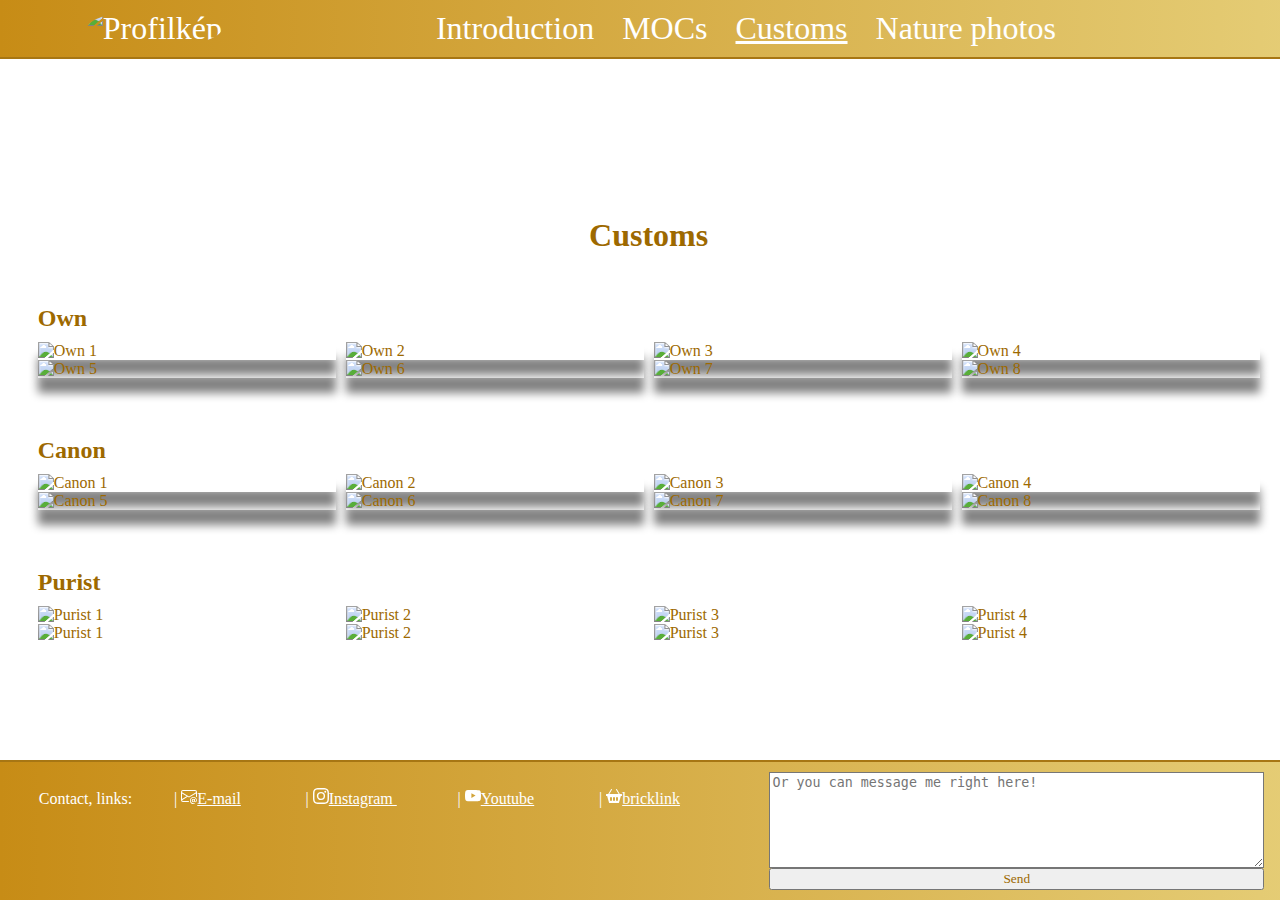
==== customs.html @ 02042640 "Update customs.html" ====
<!DOCTYPE html>
<html lang="en">
<head>
    <meta charset="UTF-8">
    <meta name="viewport" content="width=device-width, initial-scale=1.0">
    <title>WMI productions/Customs</title>
    <link rel="stylesheet" href="style.css">

</head>
<body>
    <header>
        <nav>
            <div class="profilkepdiv">
                <img src="./SkywalkerL04/WMI-productions-website/blob/main/212arc.jpg/profilkép.jpg" alt="Profilkép" class="profilkep">
            </div>
                        <div class="menu-icon">
                            <svg xmlns="http://www.w3.org/2000/svg" width="24" height="24" viewBox="0 0 50 50">
                                <path fill="#ffffff" d="M5 8A2 2 0 0 0 5 12L45 12A2 2 0 0 0 45 8L5 8zM5 23A2 2 0 0 0 5 27L45 27A2 2 0 0 0 45 23L5 23zM5 38A2 2 0 0 0 5 42L45 42A2 2 0 0 0 45 38L5 38z"/>
                            </svg>                
                        </div>
            <ul class="menu-items">
                <li><a href="index.html" class="menu">Introduction</a></li>
                <li><a href="./mocs.html" class="menu">MOCs</a></li>
                <li><a href="./customs.html" class="active" class="menu">Customs</a></li>
                <li><a href="./natphotos.html" class="menu">Nature photos</a></li>
            </ul>
        </nav>
    </header>
    <main class="customsmain">
        <h1>Customs</h1>
    
        <div class="customs">
            <h2>Own</h2>
            <div class="gallery">
                <img src="./Customs/own/Blade.jpg" alt="Own 1" class="customsphoto">
                <img src="./Customs/own/RC.jpg" alt="Own 2" class="customsphoto">
                <img src="./Customs/own/501commander.jpg" alt="Own 3" class="customsphoto">
                <img src="./Customs/own/501heavy.jpg" alt="Own 4" class="customsphoto">
            </div>
            <div class="gallery">
                <img src="./Customs/own/Killer.jpg" alt="Own 5" class="customsphoto">
                <img src="./Customs/own/greenarc.jpg" alt="Own 6" class="customsphoto">
                <img src="./Customs/own/greenp1.jpg" alt="Own 7" class="customsphoto">
                <img src="./Customs/own/jedi.jpg" alt="Own 8" class="customsphoto">
            </div>
        </div>
    
        <div class="customs">
            <h2>Canon</h2>
            <div class="gallery">
                <img src="./Customs/Canon/Fox.jpg" alt="Canon 1" class="customsphoto">
                <img src="./Customs/Canon/Cody.jpg" alt="Canon 2" class="customsphoto">
                <img src="./Customs/Canon/Keller.jpg" alt="Canon 3" class="customsphoto">
                <img src="./Customs/Canon/Bly.jpg" alt="Canon 4" class="customsphoto">
            </div>
            <div class="gallery">
                <img src="./Customs/Canon/Warthog.jpg" alt="Canon 5" class="customsphoto">
                <img src="./Customs/Canon/impofficer.jpg" alt="Canon 6" class="customsphoto">
                <img src="./Customs/Canon/501storm.jpg" alt="Canon 7" class="customsphoto">
                <img src="./Customs/Canon/sniperdroid.jpg" alt="Canon 8" class="customsphoto">
            </div>
        </div>
    
        <div class="customs">
            <h2>Purist</h2>
            <div class="gallery">
                <img src="./Customs/purist/mandoleader.jpg" alt="Purist 1">
                <img src="./Customs/purist/heavymando.jpg" alt="Purist 2">
                <img src="./Customs/purist/sithassassin.jpg" alt="Purist 3">
                <img src="./Customs/purist/212arc.jpg" alt="Purist 4">
            </div>
            <div class="gallery">
                <img src="./Customs/purist/tankdriver.jpg" alt="Purist 1">
                <img src="./Customs/purist/impofficers.jpg" alt="Purist 2">
                <img src="./Customs/purist/rebelcommando.jpg" alt="Purist 3">
                <img src="./Customs/purist/darkscout.jpg" alt="Purist 4">
            </div>
        </div>
    
    </main>
    
    
    
    <footer>
        <div class="footerbal">
        <p><span class="contacts">Contact, links: </span>  |
            <a href="mailto:lassu.skywalker@gmail.com" class="footerlink"><svg xmlns="http://www.w3.org/2000/svg" width="16" height="16" fill="currentColor" class="bi bi-envelope-at" viewBox="0 0 16 16">
                <path d="M2 2a2 2 0 0 0-2 2v8.01A2 2 0 0 0 2 14h5.5a.5.5 0 0 0 0-1H2a1 1 0 0 1-.966-.741l5.64-3.471L8 9.583l7-4.2V8.5a.5.5 0 0 0 1 0V4a2 2 0 0 0-2-2zm3.708 6.208L1 11.105V5.383zM1 4.217V4a1 1 0 0 1 1-1h12a1 1 0 0 1 1 1v.217l-7 4.2z"/>
                <path d="M14.247 14.269c1.01 0 1.587-.857 1.587-2.025v-.21C15.834 10.43 14.64 9 12.52 9h-.035C10.42 9 9 10.36 9 12.432v.214C9 14.82 10.438 16 12.358 16h.044c.594 0 1.018-.074 1.237-.175v-.73c-.245.11-.673.18-1.18.18h-.044c-1.334 0-2.571-.788-2.571-2.655v-.157c0-1.657 1.058-2.724 2.64-2.724h.04c1.535 0 2.484 1.05 2.484 2.326v.118c0 .975-.324 1.39-.639 1.39-.232 0-.41-.148-.41-.42v-2.19h-.906v.569h-.03c-.084-.298-.368-.63-.954-.63-.778 0-1.259.555-1.259 1.4v.528c0 .892.49 1.434 1.26 1.434.471 0 .896-.227 1.014-.643h.043c.118.42.617.648 1.12.648m-2.453-1.588v-.227c0-.546.227-.791.573-.791.297 0 .572.192.572.708v.367c0 .573-.253.744-.564.744-.354 0-.581-.215-.581-.8Z"/>
              </svg>E-mail</a>  |            
            <a href="https://www.instagram.com/wmi_productions?utm_source=ig_web_button_share_sheet&igsh=ZDNlZDc0MzIxNw==" target="_blank" class="footerlink"><svg xmlns="http://www.w3.org/2000/svg" width="16" height="16" fill="currentColor" class="bi bi-instagram" viewBox="0 0 16 16">
                <path d="M8 0C5.829 0 5.556.01 4.703.048 3.85.088 3.269.222 2.76.42a3.9 3.9 0 0 0-1.417.923A3.9 3.9 0 0 0 .42 2.76C.222 3.268.087 3.85.048 4.7.01 5.555 0 5.827 0 8.001c0 2.172.01 2.444.048 3.297.04.852.174 1.433.372 1.942.205.526.478.972.923 1.417.444.445.89.719 1.416.923.51.198 1.09.333 1.942.372C5.555 15.99 5.827 16 8 16s2.444-.01 3.298-.048c.851-.04 1.434-.174 1.943-.372a3.9 3.9 0 0 0 1.416-.923c.445-.445.718-.891.923-1.417.197-.509.332-1.09.372-1.942C15.99 10.445 16 10.173 16 8s-.01-2.445-.048-3.299c-.04-.851-.175-1.433-.372-1.941a3.9 3.9 0 0 0-.923-1.417A3.9 3.9 0 0 0 13.24.42c-.51-.198-1.092-.333-1.943-.372C10.443.01 10.172 0 7.998 0zm-.717 1.442h.718c2.136 0 2.389.007 3.232.046.78.035 1.204.166 1.486.275.373.145.64.319.92.599s.453.546.598.92c.11.281.24.705.275 1.485.039.843.047 1.096.047 3.231s-.008 2.389-.047 3.232c-.035.78-.166 1.203-.275 1.485a2.5 2.5 0 0 1-.599.919c-.28.28-.546.453-.92.598-.28.11-.704.24-1.485.276-.843.038-1.096.047-3.232.047s-2.39-.009-3.233-.047c-.78-.036-1.203-.166-1.485-.276a2.5 2.5 0 0 1-.92-.598 2.5 2.5 0 0 1-.6-.92c-.109-.281-.24-.705-.275-1.485-.038-.843-.046-1.096-.046-3.233s.008-2.388.046-3.231c.036-.78.166-1.204.276-1.486.145-.373.319-.64.599-.92s.546-.453.92-.598c.282-.11.705-.24 1.485-.276.738-.034 1.024-.044 2.515-.045zm4.988 1.328a.96.96 0 1 0 0 1.92.96.96 0 0 0 0-1.92m-4.27 1.122a4.109 4.109 0 1 0 0 8.217 4.109 4.109 0 0 0 0-8.217m0 1.441a2.667 2.667 0 1 1 0 5.334 2.667 2.667 0 0 1 0-5.334"/>
              </svg>Instagram </a>|
            <a href="https://www.youtube.com/@wmi_productions687" target="_blank" class="footerlink"><svg xmlns="http://www.w3.org/2000/svg" width="16" height="16" fill="currentColor" class="bi bi-youtube" viewBox="0 0 16 16">
                <path d="M8.051 1.999h.089c.822.003 4.987.033 6.11.335a2.01 2.01 0 0 1 1.415 1.42c.101.38.172.883.22 1.402l.01.104.022.26.008.104c.065.914.073 1.77.074 1.957v.075c-.001.194-.01 1.108-.082 2.06l-.008.105-.009.104c-.05.572-.124 1.14-.235 1.558a2.01 2.01 0 0 1-1.415 1.42c-1.16.312-5.569.334-6.18.335h-.142c-.309 0-1.587-.006-2.927-.052l-.17-.006-.087-.004-.171-.007-.171-.007c-1.11-.049-2.167-.128-2.654-.26a2.01 2.01 0 0 1-1.415-1.419c-.111-.417-.185-.986-.235-1.558L.09 9.82l-.008-.104A31 31 0 0 1 0 7.68v-.123c.002-.215.01-.958.064-1.778l.007-.103.003-.052.008-.104.022-.26.01-.104c.048-.519.119-1.023.22-1.402a2.01 2.01 0 0 1 1.415-1.42c.487-.13 1.544-.21 2.654-.26l.17-.007.172-.006.086-.003.171-.007A100 100 0 0 1 7.858 2zM6.4 5.209v4.818l4.157-2.408z"/>
              </svg>Youtube</a> | 
              <a href="https://www.bricklink.com/feedback.asp?u=WMI_productions" class="footerlink"><svg xmlns="http://www.w3.org/2000/svg" width="16" height="16" fill="currentColor" class="bi bi-basket2-fill" viewBox="0 0 16 16">
                <path d="M5.929 1.757a.5.5 0 1 0-.858-.514L2.217 6H.5a.5.5 0 0 0-.5.5v1a.5.5 0 0 0 .5.5h.623l1.844 6.456A.75.75 0 0 0 3.69 15h8.622a.75.75 0 0 0 .722-.544L14.877 8h.623a.5.5 0 0 0 .5-.5v-1a.5.5 0 0 0-.5-.5h-1.717L10.93 1.243a.5.5 0 1 0-.858.514L12.617 6H3.383zM4 10a1 1 0 0 1 2 0v2a1 1 0 1 1-2 0zm3 0a1 1 0 0 1 2 0v2a1 1 0 1 1-2 0zm4-1a1 1 0 0 1 1 1v2a1 1 0 1 1-2 0v-2a1 1 0 0 1 1-1"/>
              </svg>bricklink</a>        </p>
        </div>
        <form class="message" action="/recieved.php">
            <textarea name="message" class="messageszoveg" placeholder="Or you can message me right here!"></textarea>
            <input type="submit" value="Send" class="sendbutton">
        </form>
    </footer>
    <script src="./java.js"></script>
</body>
</html>
---- style.css ----
body {
    font-family: fantasy;
    margin: 0;
    padding: 0;
    width: 98.4vw;
    min-height: 99.9vh; 
    position: relative;
    display: grid;
    grid-template-rows: 10vh 80vh 20vh;
    grid-template-columns: 100vw;
    grid-template: 
        "header"
        "main"
        "footer"
        ;
}

header, footer {
    background: linear-gradient(to right, #c78c16, #e5cd76);
    color: white;
    padding: 10px;
    text-align: center;
    width: 100%; 
    position: absolute;
}

header {
    display: grid;
    grid-area: header;
    top: 0; 
    position: fixed;
    border-bottom: 2px solid #a77613;
    font-size: 200%;
}

.profilkep {
    width: 5vw;
    position: relative;
    border-radius: 50%;
    transition: transform 0.5s ease-in-out; 
}

.profilkep:hover {
    transform: rotate(360deg);
}

.profilkepdiv {
    float: left;
    margin-left: 6vw;
}                

nav ul {
    list-style-type: none;
    margin: 0;
    padding: 0;
}

nav ul li {
    display: inline;
    margin-right: 20px;
}

nav ul li a {
    color: white;
    text-decoration: none;
}

a {
    color: white;
}

sup {
    font-size: x-small;
}

main {
    display: grid;
    grid-area: main;
    margin-bottom: 5%;
    margin-left: 3%;
    color: #9d6900;
}

h1{
    margin-top: 20vh;
    text-align: center;
}

.introh1 {
    margin-top: 10vh;
    text-align: center;
}

.customsmain {
    margin-bottom: 20vh;
}

.natphotosmain {
    margin-bottom: 35vh;
}

footer {
    display: grid;
    grid-template-columns: 80vw 20vw;
    grid-template: "bal jobb";
    grid-area: footer;
    bottom: 0;
    border-top: 2px solid #a77613;
    position: fixed;
    width: 100%; 
    left: 0;
}


.contacts {
    margin-right: 5%;
}

.message {
    display: grid;
    grid-area: jobb;
    text-align: center;
    margin-right: 5%;
}

.messageszoveg {
    height: 10vh;
    background-image: url(./img/envelope\ 0hatter.png);
    background-size: contain; 
    background-repeat: no-repeat;
    background-position: right;
}

.footerlink {
    margin-right: 8%;
    text-decoration: italic;
}

.footerbal {
    display: grid;
    grid-area: bal;
    word-spacing: 200%;
}

.sendbutton {
    font-family: fantasy;
    color: #9d6900;
}

.active {
    text-decoration: underline;
}

/* MOC */

.grid-container {
    display: grid;
    grid-template-rows: auto auto;
    grid-template-columns: repeat(3, 1fr);
    gap: 3%;
    margin-bottom: 25vh;
    margin-top: 5vh;
}

.moclink {
    display: flex;
    justify-content: center;
    align-items: center;
    text-decoration: none; 
    position: relative;
}

.moclink img {
    max-width: 90%;
}  

.moclink::after {
    content: attr(data-text);
    font-size: 150%;
    position: absolute;
    text-align: center;
    top: 0;
    left: 0;
    width: 100%;
    height: 100%;
    background-color: rgba(0, 0, 0, 0.3); 
    opacity: 0;
    transition: opacity 0.3s ease;
}

.moclink:hover::after {
    opacity: 1;
}

.text {
    position: absolute;
    top: 50%;
    left: 50%;
    transform: translate(-50%, -50%);
    color: white;
    font-size: 6%;
    font-weight: bold;
    text-align: center;
    pointer-events: none;
}

/* CUSTOMS */

.customs {
    margin-bottom: 30px;
}

.customs h2 {
    font-size: 24px;
    margin-bottom: 10px;
}

.gallery {
    display: grid;
    grid-template-columns: repeat(4, 1fr);
    gap: 10px;
}

.gallery img {
    width: 100%;
    height: auto;
}

/* NATPHOTOS */

.natphotolink {
    display: flex;
    justify-content: center;
    align-items: center;
    text-decoration: none; 
    position: relative; 
}

.natphotolink img {
    max-width: 90%; 
}

.natphotolink::after {
    content: attr(data-text);
    font-size: 150%;
    position: absolute;
    text-align: center;
    top: 0;
    left: 0;
    width: 100%;
    height: 100%;
    background-color: rgba(0, 0, 0, 0.3);
    opacity: 0;
    transition: opacity 0.3s ease;
}

.natphotolink:hover::after {
    opacity: 1;
}

.text {
    position: absolute;
    top: 50%;
    left: 50%;
    transform: translate(-50%, -50%);
    color: white;
    font-size: 6%;
    font-weight: bold;
    text-align: center;
    pointer-events: none;
}
.moclink, .natphotolink, .customsphoto {
    box-shadow: 0px 15px 10px grey;
}
/* RESPONSIVITY */

@media screen and (max-width: 768px) {
    header {
        font-size: 150%; 
    }
    .profilkep {
        width: 10vw; 
    }
    .profilkepdiv {
        margin-left: 2vw; 
    }
    .menu-items {
        display: none; 
        position: absolute;
        top: 100%;
        left: 0;
        width: 100%;
        background: linear-gradient(to right, #c78c16, #e5cd76);
        padding: 0;
        margin: 0;
    }
    .menu-items.show {
        display: block;
    }
    .menu-items li {
        display: block;
        margin-right: 0; 
        text-align:    center;
    }
    .menu-items li a {
        display: block;
        padding: 5px;
        color: #fff;
        text-decoration: none;
    }
    .menu-icon {
        display: block;
        position: absolute;
        top: 50%; 
        transform: translateY(-50%); 
        right: 15vw; 
    }
    .menu-icon.active + .menu-items {
        display: block;
    }
    .gallery {
        grid-template-columns: repeat(1, 1fr);
    }
    main {
        margin-bottom: 10vh; 
        padding-bottom: 10vh;
    }
    h1 {
        margin-top: 20vh;
    }
    /* MOC */
    .grid-container {
        grid-template-columns: repeat(2, 1fr);
    }
    .moclink img {
        max-width: 100%; 
    }    
}

@media screen and (min-width: 769px) {
    .menu-icon {
        display: none;
    }
}
@media screen and (max-width: 480px) {
    .grid-container {
        grid-template-columns: repeat(1, 1fr);
        margin-bottom: 30vh;
        padding-bottom: 30vh;
    }
}
/* CUSTOMS, NATPHOTOS*/
@media screen and (max-width: 1024px) {
    .gallery {
        grid-template-columns: repeat(2, 1fr);
    }
}
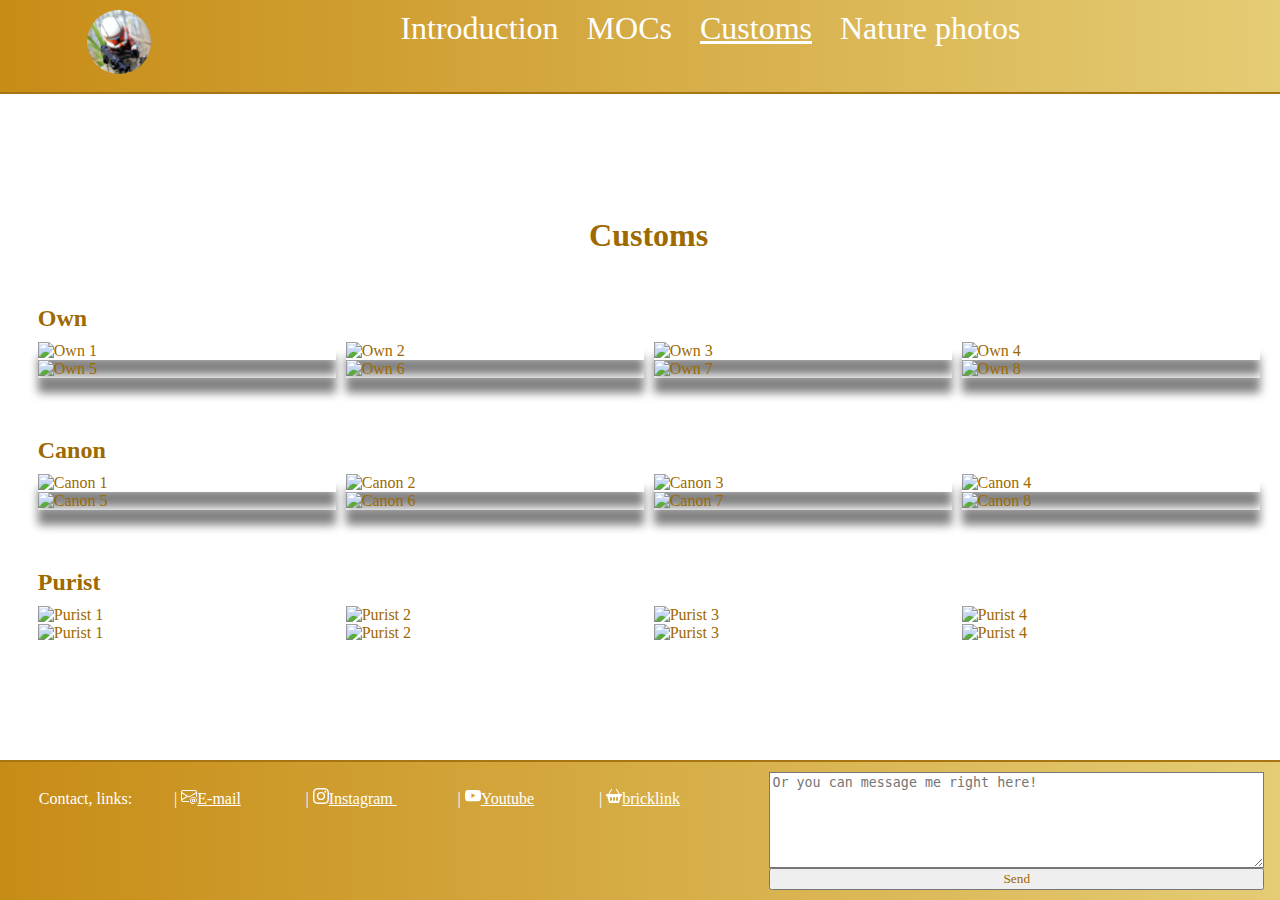
==== commit 9b4e6e07: "Update customs.html" ====
--- a/customs.html
+++ b/customs.html
@@ -11,7 +11,7 @@
     <header>
         <nav>
             <div class="profilkepdiv">
-                <img src="./SkywalkerL04/WMI-productions-website/blob/main/212arc.jpg/profilkép.jpg" alt="Profilkép" class="profilkep">
+                <img src="profilkép.jpg" alt="Profilkép" class="profilkep">
             </div>
                         <div class="menu-icon">
                             <svg xmlns="http://www.w3.org/2000/svg" width="24" height="24" viewBox="0 0 50 50">
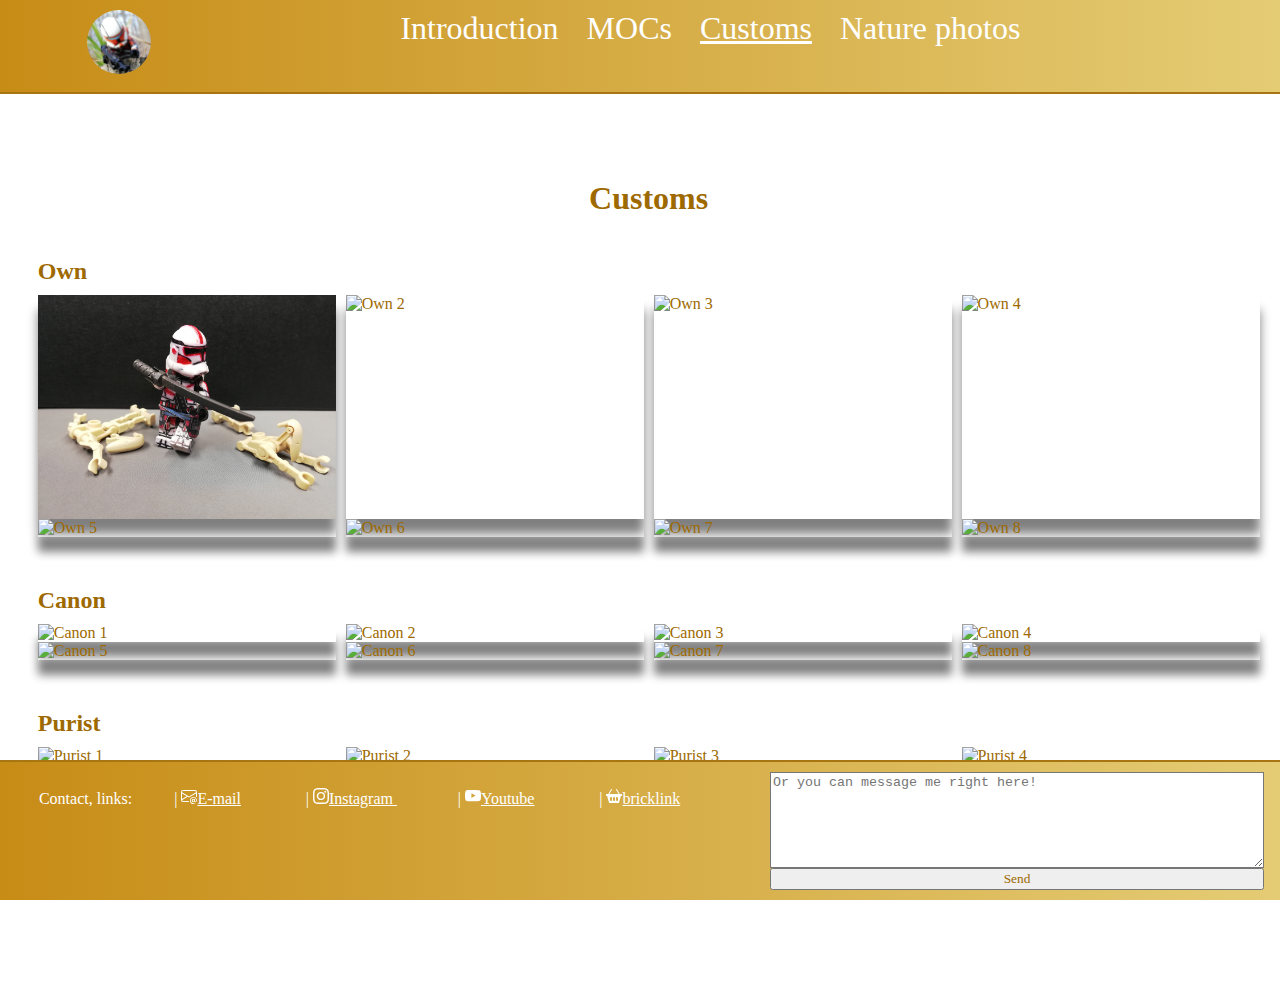
==== commit 95f59855: "Update customs.html" ====
--- a/customs.html
+++ b/customs.html
@@ -32,7 +32,7 @@
         <div class="customs">
             <h2>Own</h2>
             <div class="gallery">
-                <img src="./Customs/own/Blade.jpg" alt="Own 1" class="customsphoto">
+                <img src="Blade.jpg" alt="Own 1" class="customsphoto">
                 <img src="./Customs/own/RC.jpg" alt="Own 2" class="customsphoto">
                 <img src="./Customs/own/501commander.jpg" alt="Own 3" class="customsphoto">
                 <img src="./Customs/own/501heavy.jpg" alt="Own 4" class="customsphoto">
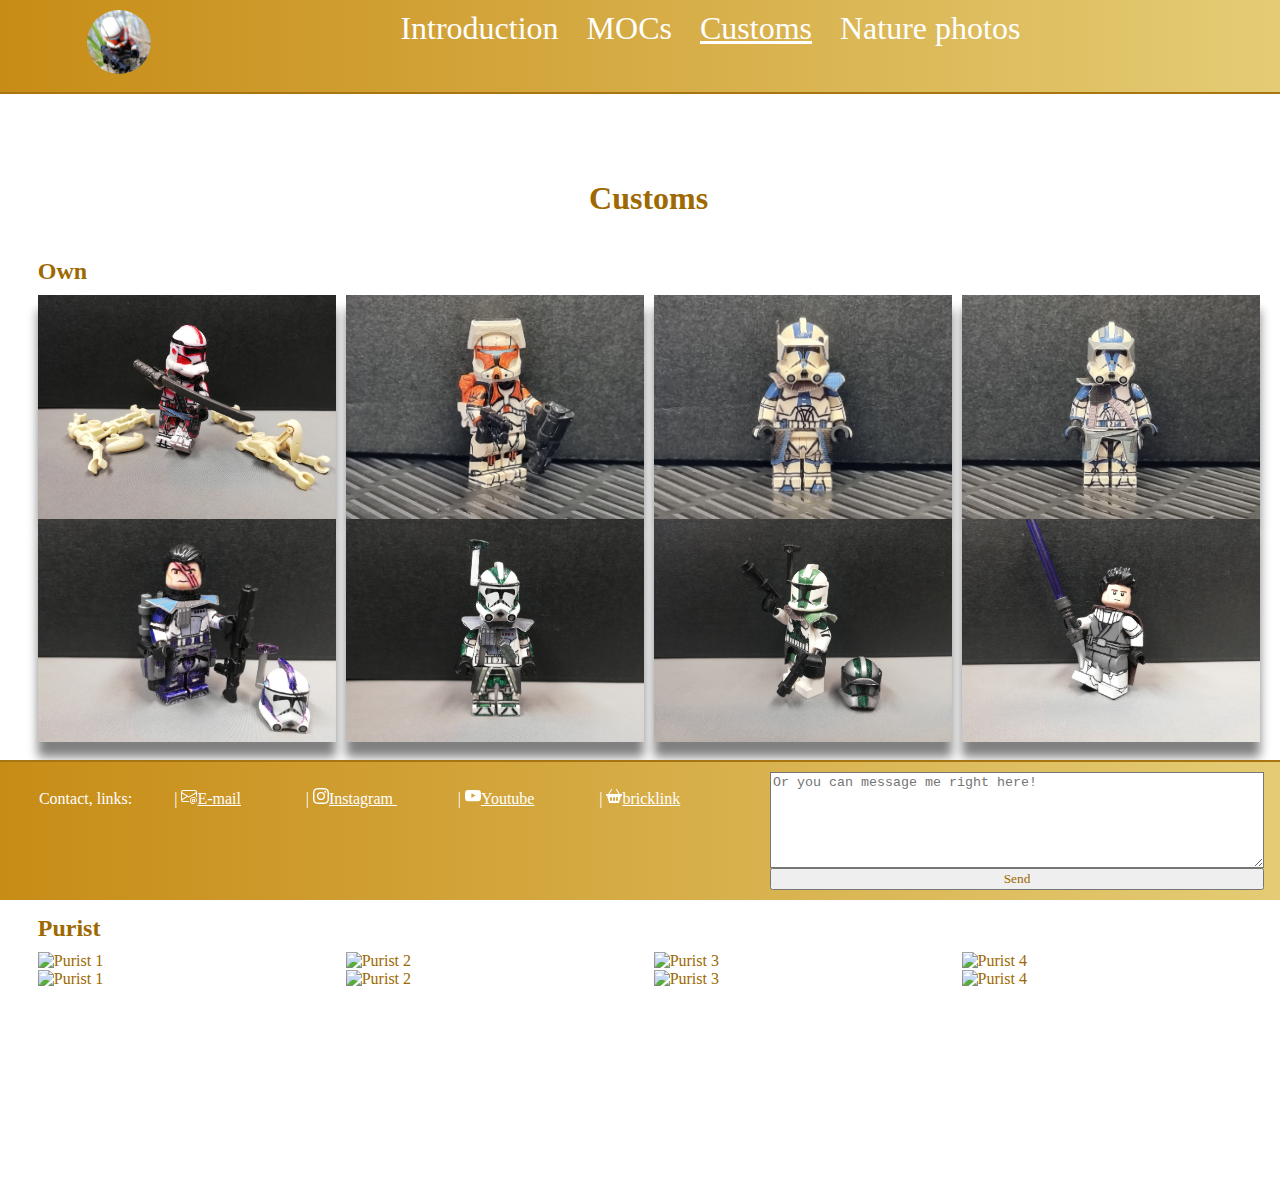
==== commit 4a40f9cc: "Update customs.html" ====
--- a/customs.html
+++ b/customs.html
@@ -33,15 +33,15 @@
             <h2>Own</h2>
             <div class="gallery">
                 <img src="Blade.jpg" alt="Own 1" class="customsphoto">
-                <img src="./Customs/own/RC.jpg" alt="Own 2" class="customsphoto">
-                <img src="./Customs/own/501commander.jpg" alt="Own 3" class="customsphoto">
-                <img src="./Customs/own/501heavy.jpg" alt="Own 4" class="customsphoto">
+                <img src="RC.jpg" alt="Own 2" class="customsphoto">
+                <img src="501commander.jpg" alt="Own 3" class="customsphoto">
+                <img src="501heavy.jpg" alt="Own 4" class="customsphoto">
             </div>
             <div class="gallery">
-                <img src="./Customs/own/Killer.jpg" alt="Own 5" class="customsphoto">
-                <img src="./Customs/own/greenarc.jpg" alt="Own 6" class="customsphoto">
-                <img src="./Customs/own/greenp1.jpg" alt="Own 7" class="customsphoto">
-                <img src="./Customs/own/jedi.jpg" alt="Own 8" class="customsphoto">
+                <img src="Killer.jpg" alt="Own 5" class="customsphoto">
+                <img src="greenarc.jpg" alt="Own 6" class="customsphoto">
+                <img src="greenp1.jpg" alt="Own 7" class="customsphoto">
+                <img src="jedi.jpg" alt="Own 8" class="customsphoto">
             </div>
         </div>
     
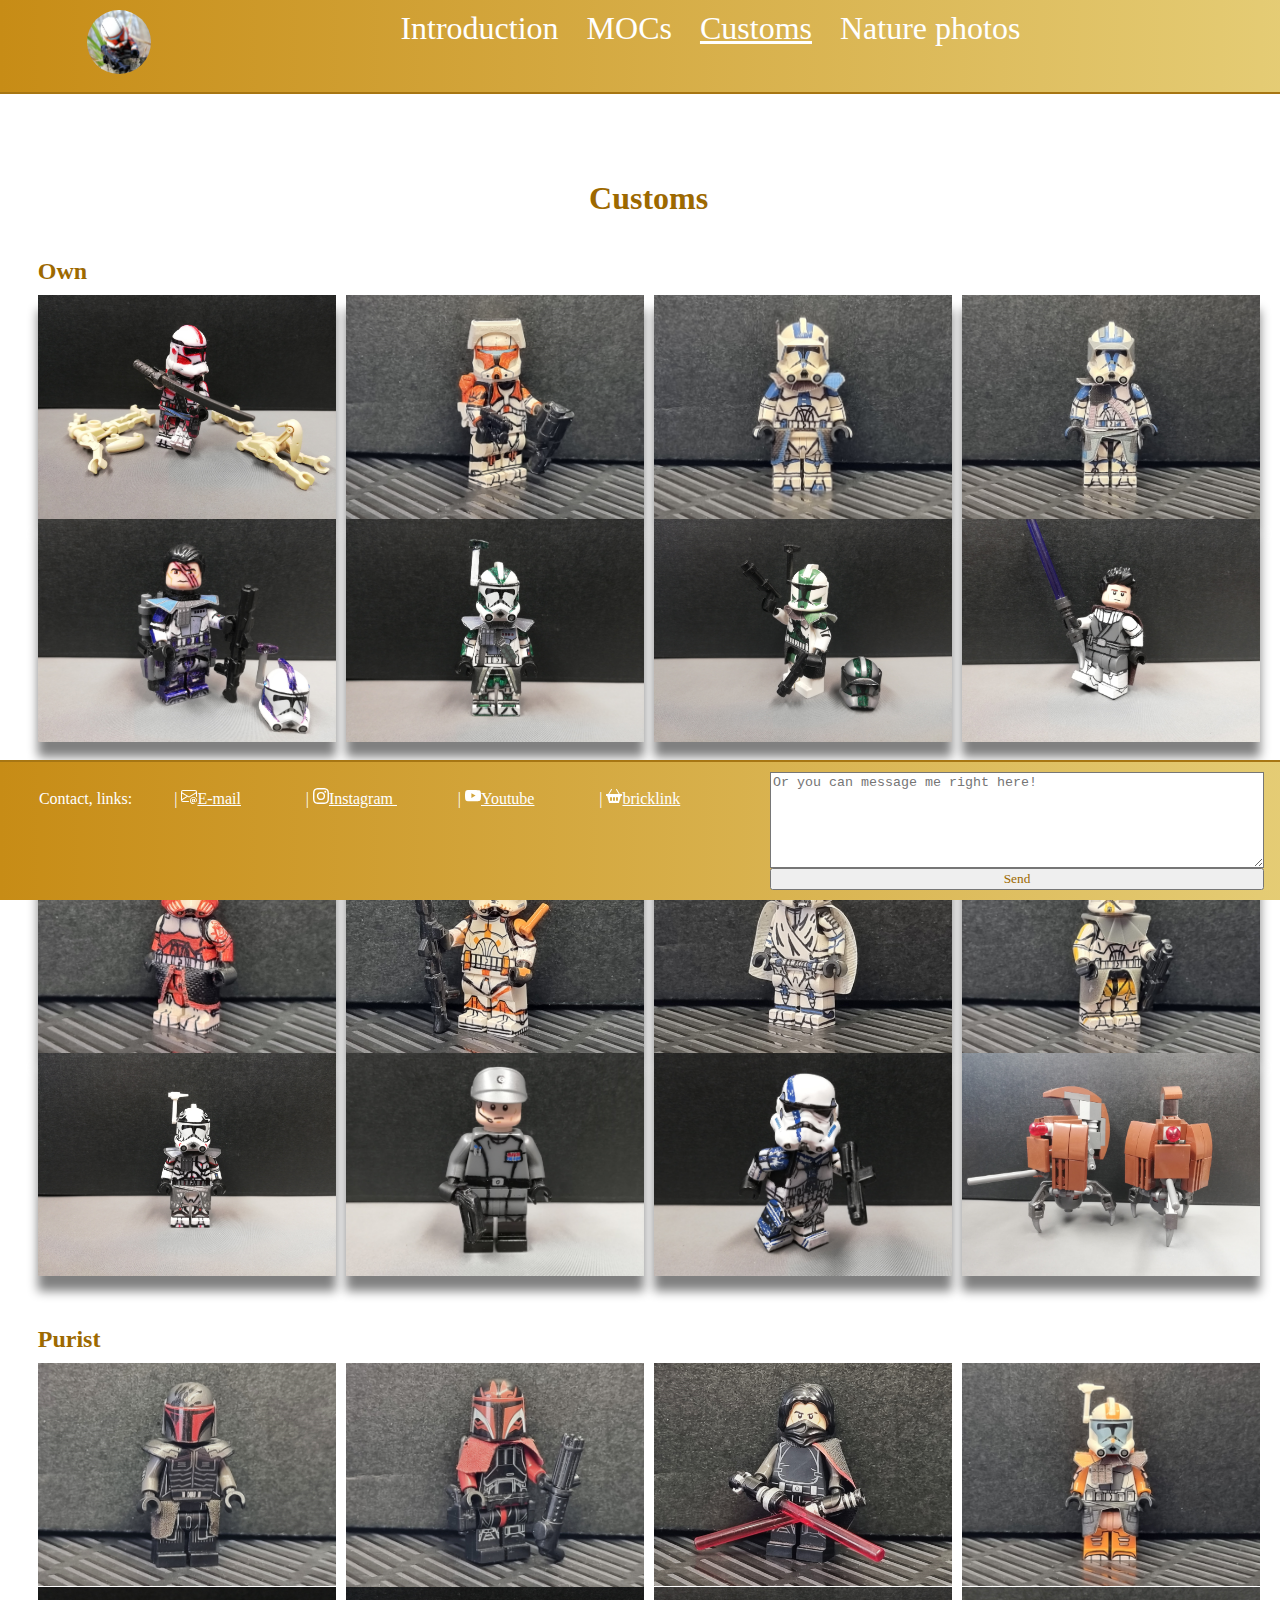
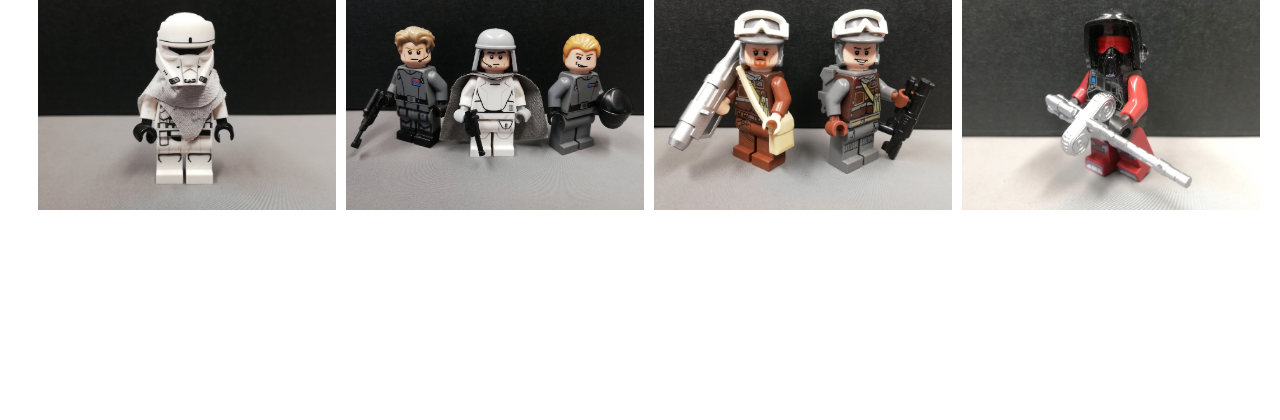
==== commit ee9d86a0: "Update customs.html" ====
--- a/customs.html
+++ b/customs.html
@@ -48,32 +48,32 @@
         <div class="customs">
             <h2>Canon</h2>
             <div class="gallery">
-                <img src="./Customs/Canon/Fox.jpg" alt="Canon 1" class="customsphoto">
-                <img src="./Customs/Canon/Cody.jpg" alt="Canon 2" class="customsphoto">
-                <img src="./Customs/Canon/Keller.jpg" alt="Canon 3" class="customsphoto">
-                <img src="./Customs/Canon/Bly.jpg" alt="Canon 4" class="customsphoto">
+                <img src="Fox.jpg" alt="Canon 1" class="customsphoto">
+                <img src="Cody.jpg" alt="Canon 2" class="customsphoto">
+                <img src="Keller.jpg" alt="Canon 3" class="customsphoto">
+                <img src="Bly.jpg" alt="Canon 4" class="customsphoto">
             </div>
             <div class="gallery">
-                <img src="./Customs/Canon/Warthog.jpg" alt="Canon 5" class="customsphoto">
-                <img src="./Customs/Canon/impofficer.jpg" alt="Canon 6" class="customsphoto">
-                <img src="./Customs/Canon/501storm.jpg" alt="Canon 7" class="customsphoto">
-                <img src="./Customs/Canon/sniperdroid.jpg" alt="Canon 8" class="customsphoto">
+                <img src="Warthog.jpg" alt="Canon 5" class="customsphoto">
+                <img src="impofficer.jpg" alt="Canon 6" class="customsphoto">
+                <img src="501storm.jpg" alt="Canon 7" class="customsphoto">
+                <img src="sniperdroid.jpg" alt="Canon 8" class="customsphoto">
             </div>
         </div>
     
         <div class="customs">
             <h2>Purist</h2>
             <div class="gallery">
-                <img src="./Customs/purist/mandoleader.jpg" alt="Purist 1">
-                <img src="./Customs/purist/heavymando.jpg" alt="Purist 2">
-                <img src="./Customs/purist/sithassassin.jpg" alt="Purist 3">
-                <img src="./Customs/purist/212arc.jpg" alt="Purist 4">
+                <img src="mandoleader.jpg" alt="Purist 1">
+                <img src="heavymando.jpg" alt="Purist 2">
+                <img src="sithassassin.jpg" alt="Purist 3">
+                <img src="212arc.jpg" alt="Purist 4">
             </div>
             <div class="gallery">
-                <img src="./Customs/purist/tankdriver.jpg" alt="Purist 1">
-                <img src="./Customs/purist/impofficers.jpg" alt="Purist 2">
-                <img src="./Customs/purist/rebelcommando.jpg" alt="Purist 3">
-                <img src="./Customs/purist/darkscout.jpg" alt="Purist 4">
+                <img src="tankdriver.jpg" alt="Purist 1">
+                <img src="impofficers.jpg" alt="Purist 2">
+                <img src="rebelcommando.jpg" alt="Purist 3">
+                <img src="darkscout.jpg" alt="Purist 4">
             </div>
         </div>
     
